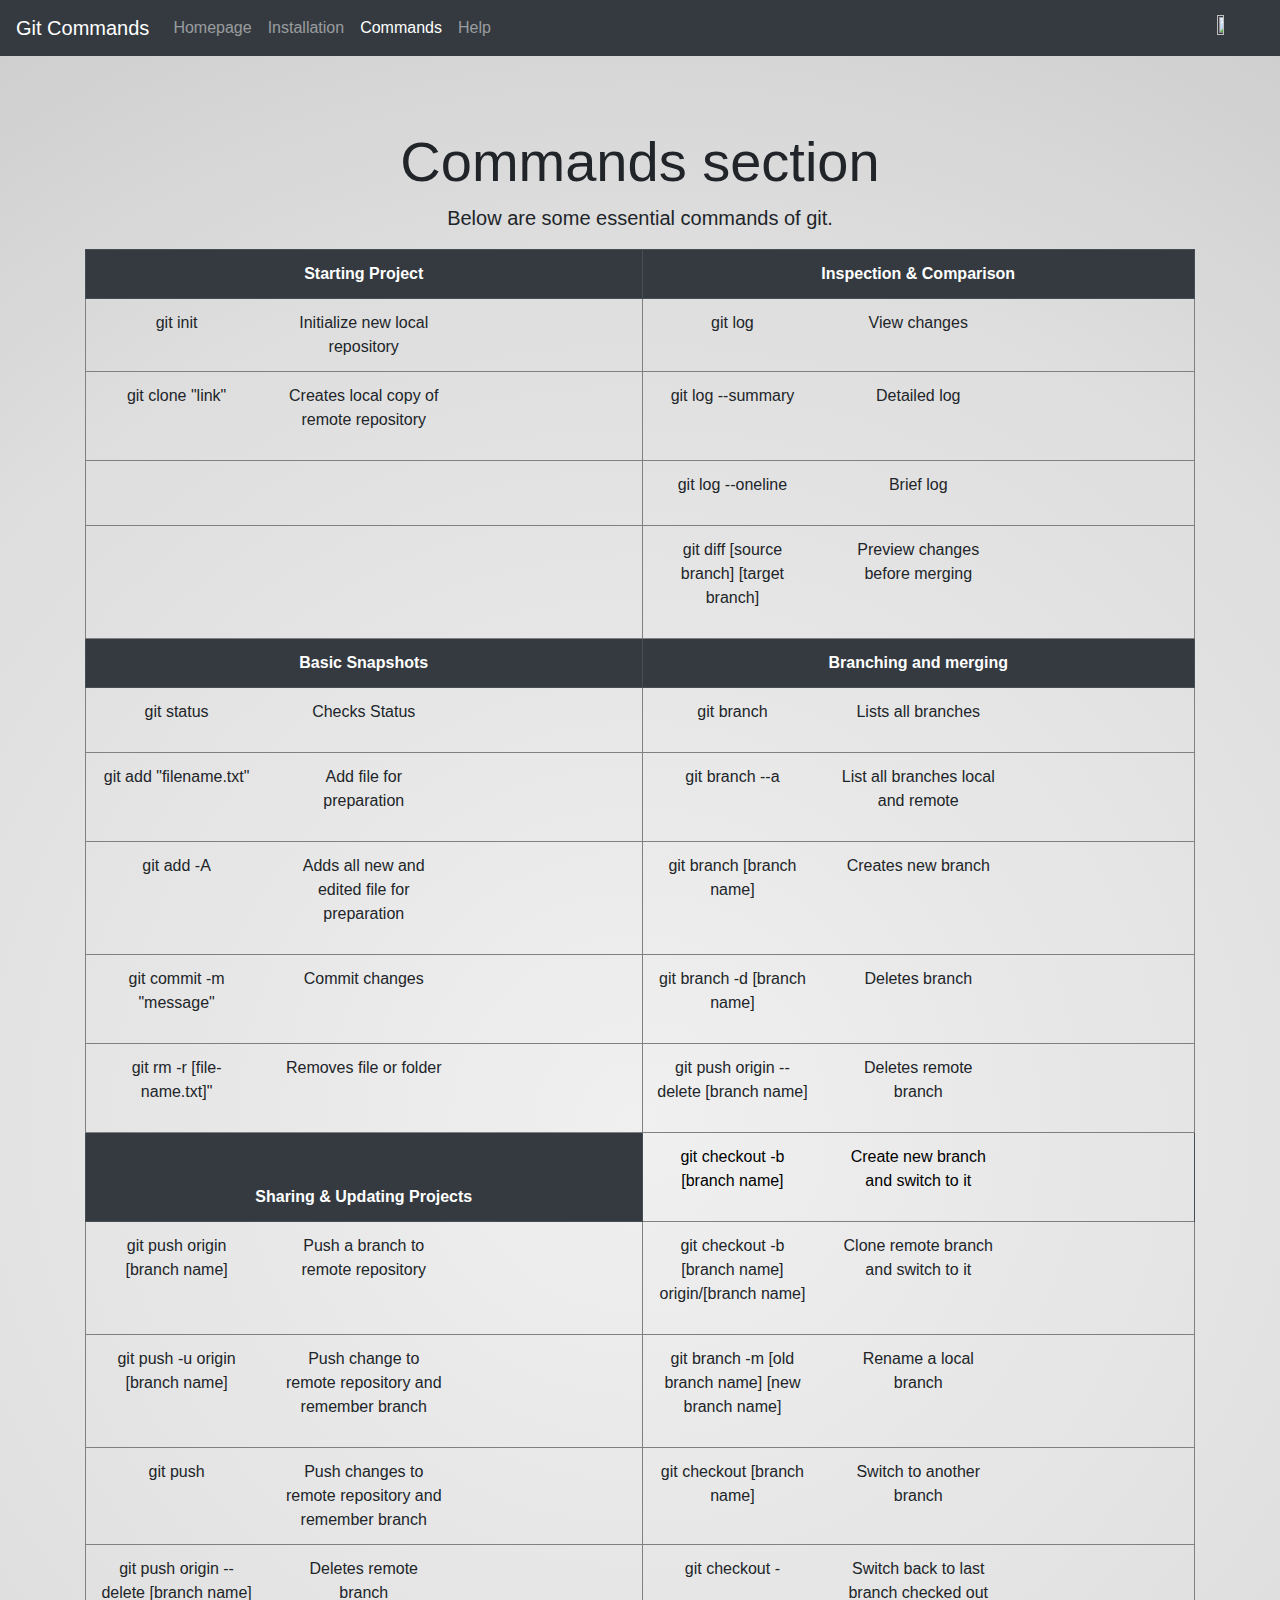
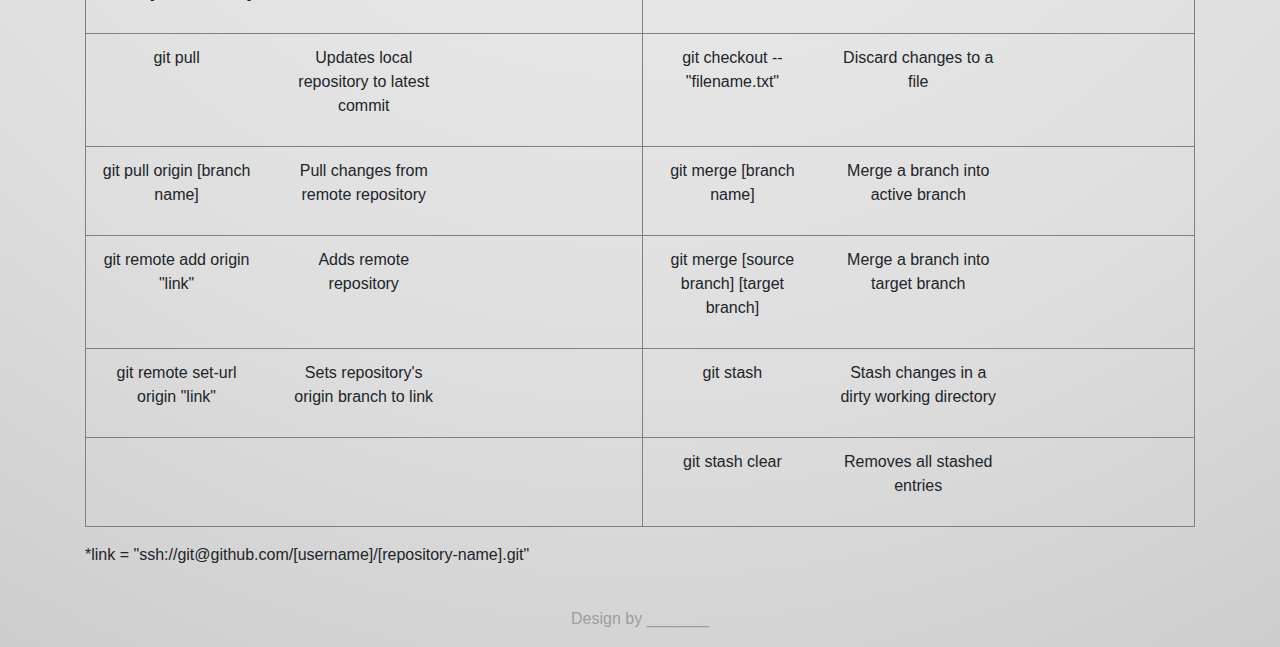
==== commands.html @ 151e9a5b "final version" ====
<!doctype html>
<html>
    <head>
    <meta charset="utf-8">
    <meta name="viewport" content="width=device-width, initial-scale=1, shrink-to-fit=no">
        <link rel="stylesheet" href="https://stackpath.bootstrapcdn.com/bootstrap/4.4.1/css/bootstrap.min.css" integrity="sha384-Vkoo8x4CGsO3+Hhxv8T/Q5PaXtkKtu6ug5TOeNV6gBiFeWPGFN9MuhOf23Q9Ifjh" crossorigin="anonymous">
        <link rel = "stylesheet" href = "design.css">
        <script src="https://code.jquery.com/jquery-3.4.1.slim.min.js" integrity="sha384-J6qa4849blE2+poT4WnyKhv5vZF5SrPo0iEjwBvKU7imGFAV0wwj1yYfoRSJoZ+n" crossorigin="anonymous"></script>
<script src="https://cdn.jsdelivr.net/npm/popper.js@1.16.0/dist/umd/popper.min.js" integrity="sha384-Q6E9RHvbIyZFJoft+2mJbHaEWldlvI9IOYy5n3zV9zzTtmI3UksdQRVvoxMfooAo" crossorigin="anonymous"></script>
<script src="https://stackpath.bootstrapcdn.com/bootstrap/4.4.1/js/bootstrap.min.js" integrity="sha384-wfSDF2E50Y2D1uUdj0O3uMBJnjuUD4Ih7YwaYd1iqfktj0Uod8GCExl3Og8ifwB6" crossorigin="anonymous"></script>
        
    </head>
    <body class = "text-center" id = "bg-gradient">
      <header class = "masthead mb-auto">
       <nav class="navbar navbar-expand-lg navbar-dark bg-dark">
            <a class="navbar-brand" href="#">Git Commands</a>
            <button class="navbar-toggler" type="button" data-toggle="collapse" data-target="#navbarText" aria-controls="navbarText" aria-expanded="false" aria-label="Toggle navigation">
              <span class="navbar-toggler-icon"></span>
            </button>
            <div class="collapse navbar-collapse" id="navbarText">
              <ul class="navbar-nav mr-auto">
                <li class="nav-item">
                  <a class="nav-link " href="index.html">Homepage <span class="sr-only">(current)</span></a>
                </li>
                <li class="nav-item">
                  <a class="nav-link" href="installation.html">Installation</a>
                </li>
                <li class="nav-item active">
                  <a class="nav-link" href="commands.html">Commands</a>
                </li>
                <li class="nav-item">
                    <a class="nav-link" href="help.html">Help</a>
                  </li>
              </ul>
             <img id = "optional" class = "imagesize" src = "http://getdrawings.com/vectors/github-icon-vector-31.png">
            </div>
        </nav> 
        </header>

    <main>
        <br><br><br>    
        
        <div class="container">
              <h1 class="display-4">Commands section</h1>
              <p class="lead">Below are some essential commands of git.</p>
        
        </div>
        <div class = "container">
        <table class="table table-bordered">
            <thead class="thead-dark">
              <tr>
                <th scope="col">Starting Project</th>
                <th scope="col">Inspection & Comparison</th>
              </tr>
            </thead>
            <tbody>
              <tr>
                <td>
                    <div class="row">
                        <div class="col-md-4 themed-grid-col">git init</div>
                        <div class="col-6 col-md-4 themed-grid-col">Initialize new local repository</div>
                      </div>



                </td>

                <td>

                    <div class="row mb-3">
                        <div class="col-md-4 themed-grid-col">git log</div>
                        <div class="col-6 col-md-4 themed-grid-col">View changes</div>
                      </div>
                </td>
              </tr>
              <tr>
                <td>
                    <div class="row mb-3">
                        <div class="col-md-4 themed-grid-col">git clone "link"</div>
                        <div class="col-6 col-md-4 themed-grid-col">Creates local copy of remote repository</div>
                      </div>

                </td>
                <td>
                    <div class="row mb-3">
                        <div class="col-md-4 themed-grid-col">git log --summary</div>
                        <div class="col-6 col-md-4 themed-grid-col">Detailed log</div>
                      </div>

                </td>
              </tr>
              <tr>
                <td></td>
                <td> <div class="row mb-3">
                    <div class="col-md-4 themed-grid-col">git log --oneline</div>
                    <div class="col-6 col-md-4 themed-grid-col">Brief log</div>
                  </div></td>
              </tr>
              <tr>
                <td>
                    <div class="row">
                        <div class="col-md-4 themed-grid-col"></div>
                        <div class="col-6 col-md-4 themed-grid-col"></div>
                      </div>



                </td>

                <td>

                    <div class="row mb-3">
                        <div class="col-md-4 themed-grid-col">git diff [source branch] [target branch]</div>
                        <div class="col-6 col-md-4 themed-grid-col">Preview changes before merging</div>
                      </div>
                </td>
              </tr>
            </tbody>
            <thead class="thead-dark">
                <tr>
                  <th scope="col">Basic Snapshots</th>
                  <th scope="col">Branching and merging</th>
                </tr>
              </thead>
              <tbody>
                <tr>
                  <td>
                      <div class="row">
                          <div class="col-md-4 themed-grid-col">git status</div>
                          <div class="col-6 col-md-4 themed-grid-col">Checks Status</div>
                        </div>
  
  
  
                  </td>
  
                  <td>
  
                      <div class="row mb-3">
                          <div class="col-md-4 themed-grid-col">git branch</div>
                          <div class="col-6 col-md-4 themed-grid-col">Lists all branches</div>
                        </div>
                  </td>
                </tr>
                <tr>
                  <td>
                      <div class="row mb-3">
                          <div class="col-md-4 themed-grid-col">git add "filename.txt"</div>
                          <div class="col-6 col-md-4 themed-grid-col">Add file for preparation</div>
                        </div>
  
                  </td>
                  <td>
                      <div class="row mb-3">
                          <div class="col-md-4 themed-grid-col">git branch --a</div>
                          <div class="col-6 col-md-4 themed-grid-col">List all branches local and remote</div>
                        </div>
  
                  </td>
                </tr>
                <tr>
                  <td>
                    <div class = "row mb-3">
                    <div class="col-md-4 themed-grid-col">git add -A </div>
                    <div class="col-6 col-md-4 themed-grid-col">Adds all new and edited file for preparation</div>
                    </div>
                  </td>
                  <td> <div class="row mb-3">
                      <div class="col-md-4 themed-grid-col">git branch [branch name] </div>
                      <div class="col-6 col-md-4 themed-grid-col">Creates new branch</div>
                    </div></td>
                </tr>
                <tr>
                  <td>
                      <div class="row">
                          <div class="col-md-4 themed-grid-col">git commit -m "message"</div>
                          <div class="col-6 col-md-4 themed-grid-col">Commit changes</div>
                        </div>
                    </td>
  
                  <td>
  
                      <div class="row mb-3">
                          <div class="col-md-4 themed-grid-col">git branch -d [branch name]</div>
                          <div class="col-6 col-md-4 themed-grid-col">Deletes branch</div>
                        </div>
                  </td>
                </tr>
                <tr>
                    <td>
                        <div class="row">
                            <div class="col-md-4 themed-grid-col">git rm -r [file-name.txt]"</div>
                            <div class="col-6 col-md-4 ">Removes file or folder</div>
                          </div>
                      </td>
    
                    <td>
    
                        <div class="row mb-3">
                            <div class="col-md-4 ">git push origin --delete [branch name]</div>
                            <div class="col-6 col-md-4 ">Deletes remote branch</div>
                          </div>
                    </td>
                  </tr>
                  <thead class="thead-dark">
                    <tr>
                      <th scope="col">Sharing & Updating Projects</th>
                      <th  style= "background-color:transparent;font-weight:400;color:black; border-bottom: transparent;" scope="col">
                        
                        <div class="row mb-3">
                            <div class="col-md-4 themed-grid-col">git checkout -b [branch name]</div>
                            <div class="col-6 col-md-4 themed-grid-col">Create new branch and switch to it</div>
                          </div>
                        </th>
                    </tr>
                  </thead>
                  <tr>
                    <td>
                        <div class="row mb-3">
                            <div class="col-md-4 themed-grid-col">git push origin [branch name]</div>
                            <div class="col-6 col-md-4 themed-grid-col">Push a branch to remote repository</div>
                          </div>
    
                    </td>
                    <td>
                        <div class="row mb-3">
                            <div class="col-md-4 themed-grid-col">git checkout -b [branch name] origin/[branch name]</div>
                            <div class="col-6 col-md-4 themed-grid-col">Clone remote branch and switch to it</div>
                          </div>
    
                    </td>
                  </tr>
                  <tr>
                    <td>
                      <div class = "row mb-3">
                      <div class="col-md-4 themed-grid-col">git push -u origin [branch name] </div>
                      <div class="col-6 col-md-4 themed-grid-col">Push change to remote repository and remember branch</div>
                      </div>
                    </td>
                    <td> <div class="row mb-3">
                        <div class="col-md-4 themed-grid-col">git branch -m [old branch name] [new branch name] </div>
                        <div class="col-6 col-md-4 themed-grid-col">Rename a local branch</div>
                      </div></td>
                  </tr>
                  <tr>
                    <td>
                        <div class="row">
                            <div class="col-md-4 themed-grid-col">git push</div>
                            <div class="col-6 col-md-4 themed-grid-col">Push changes to remote repository and remember branch</div>
                          </div>
                      </td>
    
                    <td>
    
                        <div class="row mb-3">
                            <div class="col-md-4 themed-grid-col">git checkout [branch name]</div>
                            <div class="col-6 col-md-4 themed-grid-col">Switch to another branch</div>
                          </div>
                    </td>
                  </tr>
                  <tr>
                      <td>
                          <div class="row">
                              <div class="col-md-4 themed-grid-col">git push origin --delete [branch name]</div>
                              <div class="col-6 col-md-4 ">Deletes remote branch</div>
                            </div>
                        </td>
      
                      <td>
      
                          <div class="row mb-3">
                              <div class="col-md-4 ">git checkout -</div>
                              <div class="col-6 col-md-4 ">Switch back to last branch checked out</div>
                            </div>
                      </td>
                    </tr>
                    <tr>
                        <td>
                            <div class="row mb-3">
                                <div class="col-md-4 themed-grid-col">git pull</div>
                                <div class="col-6 col-md-4 themed-grid-col">Updates local repository to latest commit</div>
                              </div>
        
                        </td>
                        <td>
                            <div class="row mb-3">
                                <div class="col-md-4 themed-grid-col">git checkout -- "filename.txt" </div>
                                <div class="col-6 col-md-4 themed-grid-col">Discard changes to a file</div>
                              </div>
        
                        </td>
                      </tr>
                      <tr>
                        <td>
                          <div class = "row mb-3">
                          <div class="col-md-4 themed-grid-col">git pull origin [branch name] </div>
                          <div class="col-6 col-md-4 themed-grid-col">Pull changes from remote repository</div>
                          </div>
                        </td>
                        <td> <div class="row mb-3">
                            <div class="col-md-4 themed-grid-col">git merge [branch name] </div>
                            <div class="col-6 col-md-4 themed-grid-col">Merge a branch into active branch</div>
                          </div></td>
                      </tr>
                      <tr>
                        <td>
                            <div class="row">
                                <div class="col-md-4 themed-grid-col">git remote add origin "link"</div>
                                <div class="col-6 col-md-4 themed-grid-col">Adds remote repository</div>
                              </div>
                          </td>
        
                        <td>
        
                            <div class="row mb-3">
                                <div class="col-md-4 themed-grid-col">git merge [source branch] [target branch]</div>
                                <div class="col-6 col-md-4 themed-grid-col">Merge a branch into target branch</div>
                              </div>
                        </td>
                      </tr>
                      <tr>
                          <td>
                              <div class="row">
                                  <div class="col-md-4 themed-grid-col">git remote set-url origin "link"</div>
                                  <div class="col-6 col-md-4 ">Sets repository's origin branch to link</div>
                                </div>
                            </td>
          
                          <td>
          
                              <div class="row mb-3">
                                  <div class="col-md-4 ">git stash</div>
                                  <div class="col-6 col-md-4 ">Stash changes in a dirty working directory</div>
                                </div>
                          </td>
                        </tr>
                        <tr>
                            <td>
                                <div class="row">
                                    <div class="col-md-4 themed-grid-col"></div>
                                    <div class="col-6 col-md-4 "></div>
                                  </div>
                              </td>
            
                            <td>
            
                                <div class="row mb-3">
                                    <div class="col-md-4 ">git stash clear</div>
                                    <div class="col-6 col-md-4 ">Removes all stashed entries</div>
                                  </div>
                            </td>
                          </tr>
              </tbody>
          </table>
          <p style = "text-align:left";>*link = "ssh://git@github.com/[username]/[repository-name].git"</p>
        </div>
        
    </main>
<br>
    <footer class = "mastfoot mt-auto">
    
        <div class = "inner">
          <p class = "design"> Design by _______

          </p>
        </div>
    


    </body>












</html>
---- design.css ----
table.table-bordered tbody tr td, table.table-bordered thead tr th {
  border-right: 1px solid grey;
  border: 1px solid grey;
}

@media (max-width: 770px) {
  table tr td {
    font-size: 10px;
  }

  table thead tr th div {
    font-size: 10px;
  }
}
.bg-dark {
  color: white;
}

.mb-0 {
  font-size: 30px;
  color: #474950;
}

.mb-1 {
  font-size: 20px;
  color: #474950;
}

.blockquote {
  font-size: 15px;
  color: #474950;
}

.design {
  color: #9d9da3;
}

.text-center {
  text-align: center;
}

.header-color {
  text-align: center;
  background-color: #3b3b38;
}

.masthead-brand {
  color: white;
  text-align: left;
}

a {
  color: white;
}

li .light {
  color: #9e9ca6;
}
li .dark {
  color: white;
}

.imagesize {
  width: 8%;
  height: 8%;
}

#bg-gradient {
  background: radial-gradient(circle, #f0f0f0 0%, #dedede 67%, #cdcdcd 100%);
}

.subtext {
  font-size: 25px;
}

.comment {
  font-size: 20px;
}

.hometext {
  color: #474950;
}

table.table-bordered thead tr th {
  margin-top: 20px;
}

#continuation {
  background-color: transparent;
}

@media (max-width: 990px) {
  #optional {
    display: none;
  }
}

/*# sourceMappingURL=design.css.map */
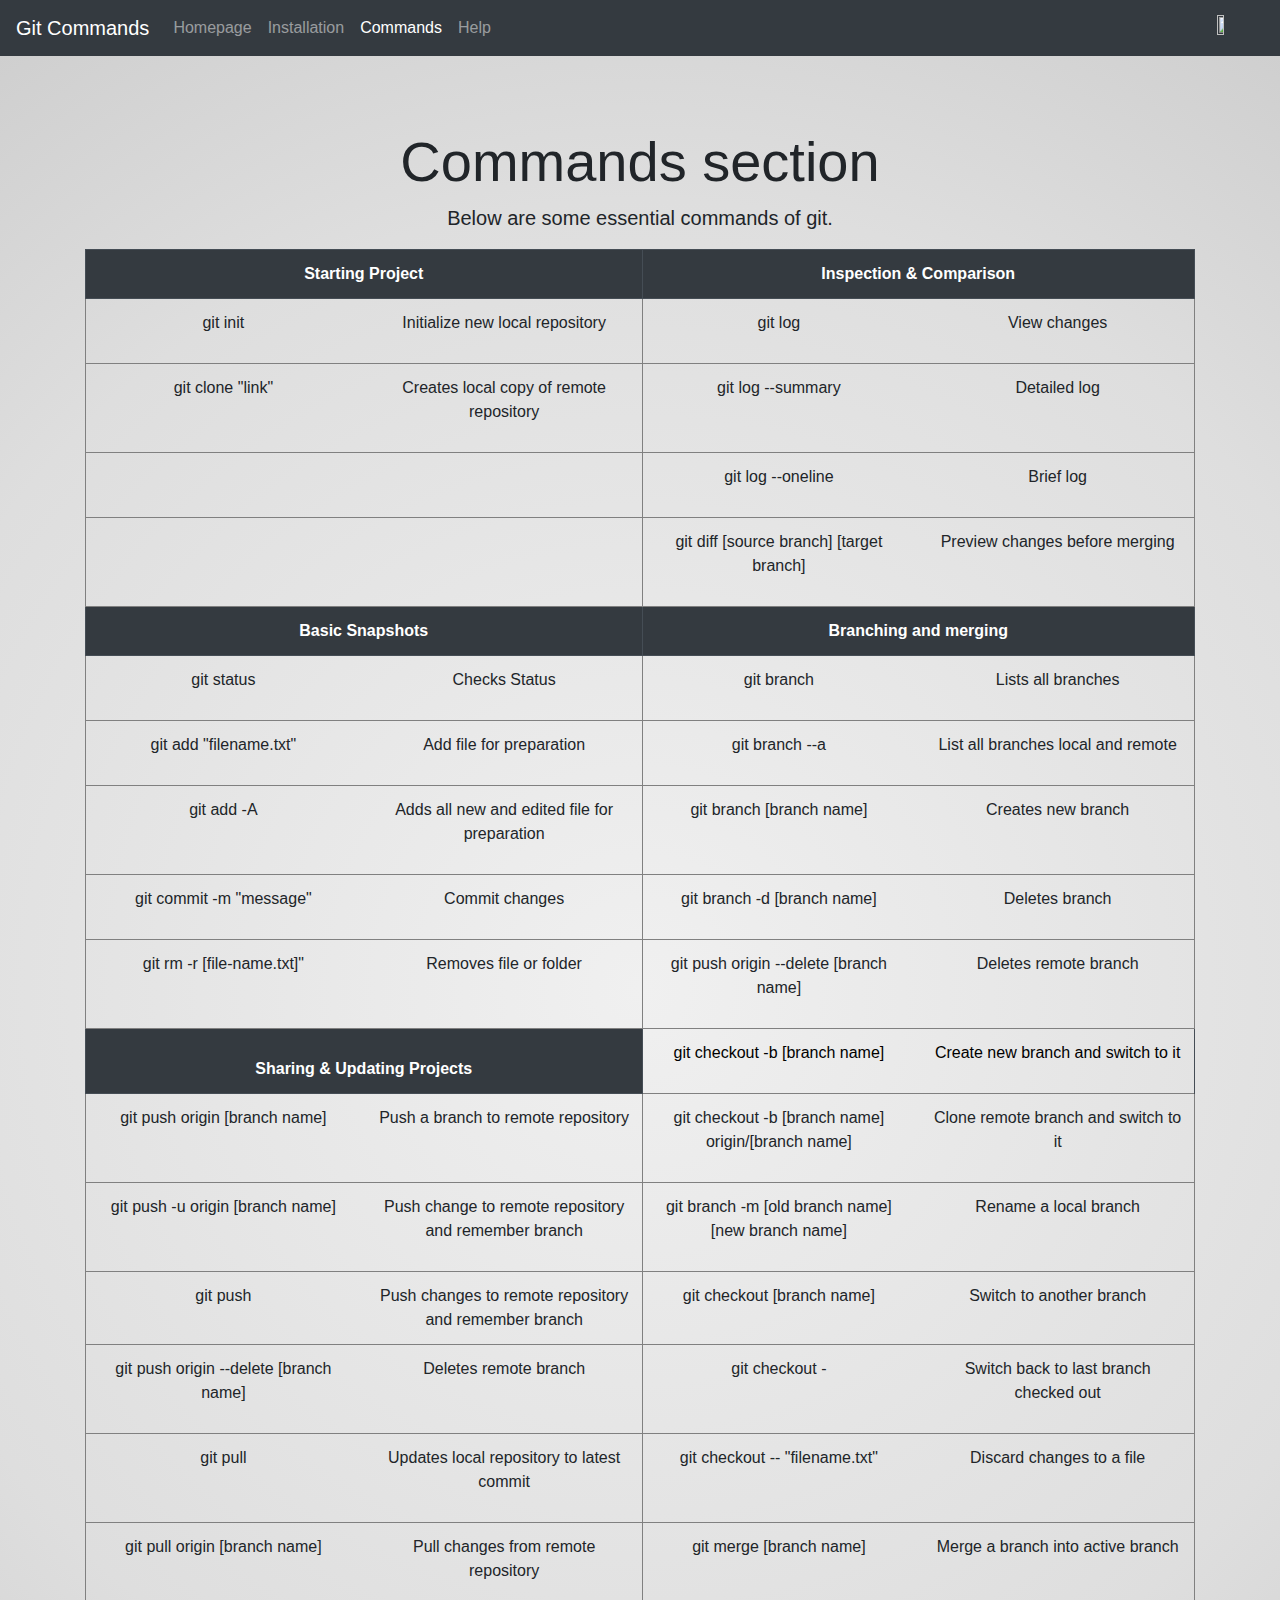
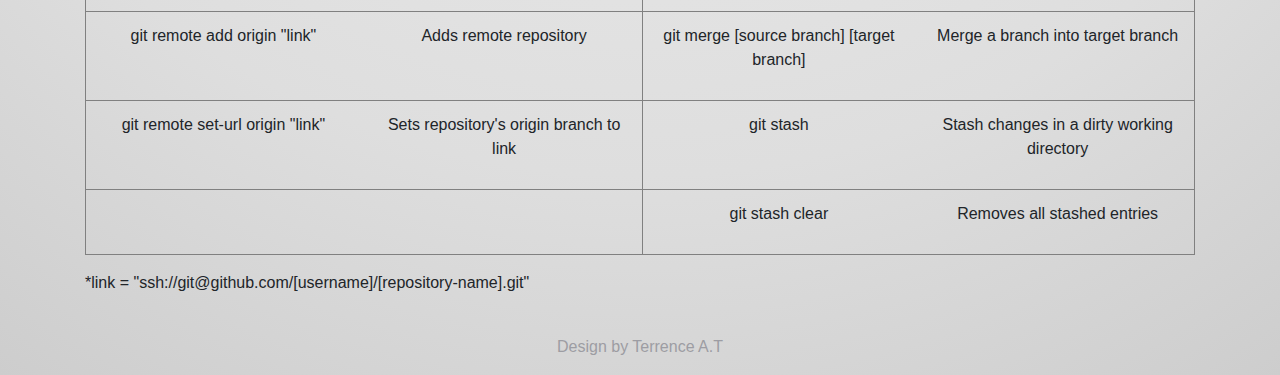
==== commit bcd65793: "Add name and fix tables" ====
--- a/commands.html
+++ b/commands.html
@@ -1,7 +1,8 @@
 <!doctype html>
 <html>
     <head>
-    <meta charset="utf-8">
+    <title> Git Commands - Commands</title>
+      <meta charset="utf-8">
     <meta name="viewport" content="width=device-width, initial-scale=1, shrink-to-fit=no">
         <link rel="stylesheet" href="https://stackpath.bootstrapcdn.com/bootstrap/4.4.1/css/bootstrap.min.css" integrity="sha384-Vkoo8x4CGsO3+Hhxv8T/Q5PaXtkKtu6ug5TOeNV6gBiFeWPGFN9MuhOf23Q9Ifjh" crossorigin="anonymous">
         <link rel = "stylesheet" href = "design.css">
@@ -13,7 +14,7 @@
     <body class = "text-center" id = "bg-gradient">
       <header class = "masthead mb-auto">
        <nav class="navbar navbar-expand-lg navbar-dark bg-dark">
-            <a class="navbar-brand" href="#">Git Commands</a>
+            <a class="navbar-brand" href="index.html">Git Commands</a>
             <button class="navbar-toggler" type="button" data-toggle="collapse" data-target="#navbarText" aria-controls="navbarText" aria-expanded="false" aria-label="Toggle navigation">
               <span class="navbar-toggler-icon"></span>
             </button>
@@ -57,8 +58,8 @@
               <tr>
                 <td>
                     <div class="row">
-                        <div class="col-md-4 themed-grid-col">git init</div>
-                        <div class="col-6 col-md-4 themed-grid-col">Initialize new local repository</div>
+                        <div class="col-md-6 themed-grid-col">git init</div>
+                        <div class="col-6  themed-grid-col">Initialize new local repository</div>
                       </div>
 
 
@@ -68,23 +69,23 @@
                 <td>
 
                     <div class="row mb-3">
-                        <div class="col-md-4 themed-grid-col">git log</div>
-                        <div class="col-6 col-md-4 themed-grid-col">View changes</div>
+                        <div class="col-md-6 themed-grid-col">git log</div>
+                        <div class="col-6  themed-grid-col">View changes</div>
                       </div>
                 </td>
               </tr>
               <tr>
                 <td>
                     <div class="row mb-3">
-                        <div class="col-md-4 themed-grid-col">git clone "link"</div>
-                        <div class="col-6 col-md-4 themed-grid-col">Creates local copy of remote repository</div>
+                        <div class="col-md-6 themed-grid-col">git clone "link"</div>
+                        <div class="col-6 themed-grid-col">Creates local copy of remote repository</div>
                       </div>
 
                 </td>
                 <td>
                     <div class="row mb-3">
-                        <div class="col-md-4 themed-grid-col">git log --summary</div>
-                        <div class="col-6 col-md-4 themed-grid-col">Detailed log</div>
+                        <div class="col-md-6 themed-grid-col">git log --summary</div>
+                        <div class="col-6 themed-grid-col">Detailed log</div>
                       </div>
 
                 </td>
@@ -92,15 +93,15 @@
               <tr>
                 <td></td>
                 <td> <div class="row mb-3">
-                    <div class="col-md-4 themed-grid-col">git log --oneline</div>
-                    <div class="col-6 col-md-4 themed-grid-col">Brief log</div>
+                    <div class="col-md-6 themed-grid-col">git log --oneline</div>
+                    <div class="col-6  themed-grid-col">Brief log</div>
                   </div></td>
               </tr>
               <tr>
                 <td>
                     <div class="row">
-                        <div class="col-md-4 themed-grid-col"></div>
-                        <div class="col-6 col-md-4 themed-grid-col"></div>
+                        <div class="col-md-6 themed-grid-col"></div>
+                        <div class="col-6  themed-grid-col"></div>
                       </div>
 
 
@@ -110,8 +111,8 @@
                 <td>
 
                     <div class="row mb-3">
-                        <div class="col-md-4 themed-grid-col">git diff [source branch] [target branch]</div>
-                        <div class="col-6 col-md-4 themed-grid-col">Preview changes before merging</div>
+                        <div class="col-md-6 themed-grid-col">git diff [source branch] [target branch]</div>
+                        <div class="col-6  themed-grid-col">Preview changes before merging</div>
                       </div>
                 </td>
               </tr>
@@ -126,8 +127,8 @@
                 <tr>
                   <td>
                       <div class="row">
-                          <div class="col-md-4 themed-grid-col">git status</div>
-                          <div class="col-6 col-md-4 themed-grid-col">Checks Status</div>
+                          <div class="col-md-6 themed-grid-col">git status</div>
+                          <div class="col-6  themed-grid-col">Checks Status</div>
                         </div>
   
   
@@ -137,23 +138,23 @@
                   <td>
   
                       <div class="row mb-3">
-                          <div class="col-md-4 themed-grid-col">git branch</div>
-                          <div class="col-6 col-md-4 themed-grid-col">Lists all branches</div>
+                          <div class="col-md-6 themed-grid-col">git branch</div>
+                          <div class="col-6  themed-grid-col">Lists all branches</div>
                         </div>
                   </td>
                 </tr>
                 <tr>
                   <td>
                       <div class="row mb-3">
-                          <div class="col-md-4 themed-grid-col">git add "filename.txt"</div>
-                          <div class="col-6 col-md-4 themed-grid-col">Add file for preparation</div>
+                          <div class="col-md-6 themed-grid-col">git add "filename.txt"</div>
+                          <div class="col-6  themed-grid-col">Add file for preparation</div>
                         </div>
   
                   </td>
                   <td>
                       <div class="row mb-3">
-                          <div class="col-md-4 themed-grid-col">git branch --a</div>
-                          <div class="col-6 col-md-4 themed-grid-col">List all branches local and remote</div>
+                          <div class="col-md-6 themed-grid-col">git branch --a</div>
+                          <div class="col-6  themed-grid-col">List all branches local and remote</div>
                         </div>
   
                   </td>
@@ -161,44 +162,44 @@
                 <tr>
                   <td>
                     <div class = "row mb-3">
-                    <div class="col-md-4 themed-grid-col">git add -A </div>
-                    <div class="col-6 col-md-4 themed-grid-col">Adds all new and edited file for preparation</div>
+                    <div class="col-md-6 themed-grid-col">git add -A </div>
+                    <div class="col-6  themed-grid-col">Adds all new and edited file for preparation</div>
                     </div>
                   </td>
                   <td> <div class="row mb-3">
-                      <div class="col-md-4 themed-grid-col">git branch [branch name] </div>
-                      <div class="col-6 col-md-4 themed-grid-col">Creates new branch</div>
+                      <div class="col-md-6 themed-grid-col">git branch [branch name] </div>
+                      <div class="col-6  themed-grid-col">Creates new branch</div>
                     </div></td>
                 </tr>
                 <tr>
                   <td>
                       <div class="row">
-                          <div class="col-md-4 themed-grid-col">git commit -m "message"</div>
-                          <div class="col-6 col-md-4 themed-grid-col">Commit changes</div>
+                          <div class="col-md-6 themed-grid-col">git commit -m "message"</div>
+                          <div class="col-6  themed-grid-col">Commit changes</div>
                         </div>
                     </td>
   
                   <td>
   
                       <div class="row mb-3">
-                          <div class="col-md-4 themed-grid-col">git branch -d [branch name]</div>
-                          <div class="col-6 col-md-4 themed-grid-col">Deletes branch</div>
+                          <div class="col-md-6 themed-grid-col">git branch -d [branch name]</div>
+                          <div class="col-6  themed-grid-col">Deletes branch</div>
                         </div>
                   </td>
                 </tr>
                 <tr>
                     <td>
                         <div class="row">
-                            <div class="col-md-4 themed-grid-col">git rm -r [file-name.txt]"</div>
-                            <div class="col-6 col-md-4 ">Removes file or folder</div>
+                            <div class="col-md-6 themed-grid-col">git rm -r [file-name.txt]"</div>
+                            <div class="col-6  ">Removes file or folder</div>
                           </div>
                       </td>
     
                     <td>
     
                         <div class="row mb-3">
-                            <div class="col-md-4 ">git push origin --delete [branch name]</div>
-                            <div class="col-6 col-md-4 ">Deletes remote branch</div>
+                            <div class="col-md-6 ">git push origin --delete [branch name]</div>
+                            <div class="col-6 ">Deletes remote branch</div>
                           </div>
                     </td>
                   </tr>
@@ -208,8 +209,8 @@
                       <th  style= "background-color:transparent;font-weight:400;color:black; border-bottom: transparent;" scope="col">
                         
                         <div class="row mb-3">
-                            <div class="col-md-4 themed-grid-col">git checkout -b [branch name]</div>
-                            <div class="col-6 col-md-4 themed-grid-col">Create new branch and switch to it</div>
+                            <div class="col-md-6 themed-grid-col">git checkout -b [branch name]</div>
+                            <div class="col-6  themed-grid-col">Create new branch and switch to it</div>
                           </div>
                         </th>
                     </tr>
@@ -217,15 +218,15 @@
                   <tr>
                     <td>
                         <div class="row mb-3">
-                            <div class="col-md-4 themed-grid-col">git push origin [branch name]</div>
-                            <div class="col-6 col-md-4 themed-grid-col">Push a branch to remote repository</div>
-                          </div>
-    
-                    </td>
-                    <td>
-                        <div class="row mb-3">
-                            <div class="col-md-4 themed-grid-col">git checkout -b [branch name] origin/[branch name]</div>
-                            <div class="col-6 col-md-4 themed-grid-col">Clone remote branch and switch to it</div>
+                            <div class="col-md-6 themed-grid-col">git push origin [branch name]</div>
+                            <div class="col-6  themed-grid-col">Push a branch to remote repository</div>
+                          </div>
+    
+                    </td>
+                    <td>
+                        <div class="row mb-3">
+                            <div class="col-md-6 themed-grid-col">git checkout -b [branch name] origin/[branch name]</div>
+                            <div class="col-6 themed-grid-col">Clone remote branch and switch to it</div>
                           </div>
     
                     </td>
@@ -233,59 +234,59 @@
                   <tr>
                     <td>
                       <div class = "row mb-3">
-                      <div class="col-md-4 themed-grid-col">git push -u origin [branch name] </div>
-                      <div class="col-6 col-md-4 themed-grid-col">Push change to remote repository and remember branch</div>
+                      <div class="col-md-6 themed-grid-col">git push -u origin [branch name] </div>
+                      <div class="col-6  themed-grid-col">Push change to remote repository and remember branch</div>
                       </div>
                     </td>
                     <td> <div class="row mb-3">
-                        <div class="col-md-4 themed-grid-col">git branch -m [old branch name] [new branch name] </div>
-                        <div class="col-6 col-md-4 themed-grid-col">Rename a local branch</div>
+                        <div class="col-md-6 themed-grid-col">git branch -m [old branch name] [new branch name] </div>
+                        <div class="col-6  themed-grid-col">Rename a local branch</div>
                       </div></td>
                   </tr>
                   <tr>
                     <td>
                         <div class="row">
-                            <div class="col-md-4 themed-grid-col">git push</div>
-                            <div class="col-6 col-md-4 themed-grid-col">Push changes to remote repository and remember branch</div>
+                            <div class="col-md-6 themed-grid-col">git push</div>
+                            <div class="col-6  themed-grid-col">Push changes to remote repository and remember branch</div>
                           </div>
                       </td>
     
                     <td>
     
                         <div class="row mb-3">
-                            <div class="col-md-4 themed-grid-col">git checkout [branch name]</div>
-                            <div class="col-6 col-md-4 themed-grid-col">Switch to another branch</div>
+                            <div class="col-md-6 themed-grid-col">git checkout [branch name]</div>
+                            <div class="col-6  themed-grid-col">Switch to another branch</div>
                           </div>
                     </td>
                   </tr>
                   <tr>
                       <td>
                           <div class="row">
-                              <div class="col-md-4 themed-grid-col">git push origin --delete [branch name]</div>
-                              <div class="col-6 col-md-4 ">Deletes remote branch</div>
+                              <div class="col-md-6 themed-grid-col">git push origin --delete [branch name]</div>
+                              <div class="col-6 ">Deletes remote branch</div>
                             </div>
                         </td>
       
                       <td>
       
                           <div class="row mb-3">
-                              <div class="col-md-4 ">git checkout -</div>
-                              <div class="col-6 col-md-4 ">Switch back to last branch checked out</div>
+                              <div class="col-md-6 ">git checkout -</div>
+                              <div class="col-6 ">Switch back to last branch checked out</div>
                             </div>
                       </td>
                     </tr>
                     <tr>
                         <td>
                             <div class="row mb-3">
-                                <div class="col-md-4 themed-grid-col">git pull</div>
-                                <div class="col-6 col-md-4 themed-grid-col">Updates local repository to latest commit</div>
+                                <div class="col-md-6 themed-grid-col">git pull</div>
+                                <div class="col-6 themed-grid-col">Updates local repository to latest commit</div>
                               </div>
         
                         </td>
                         <td>
                             <div class="row mb-3">
-                                <div class="col-md-4 themed-grid-col">git checkout -- "filename.txt" </div>
-                                <div class="col-6 col-md-4 themed-grid-col">Discard changes to a file</div>
+                                <div class="col-md-6 themed-grid-col">git checkout -- "filename.txt" </div>
+                                <div class="col-6  themed-grid-col">Discard changes to a file</div>
                               </div>
         
                         </td>
@@ -293,60 +294,60 @@
                       <tr>
                         <td>
                           <div class = "row mb-3">
-                          <div class="col-md-4 themed-grid-col">git pull origin [branch name] </div>
-                          <div class="col-6 col-md-4 themed-grid-col">Pull changes from remote repository</div>
+                          <div class="col-md-6 themed-grid-col">git pull origin [branch name] </div>
+                          <div class="col-6  themed-grid-col">Pull changes from remote repository</div>
                           </div>
                         </td>
                         <td> <div class="row mb-3">
-                            <div class="col-md-4 themed-grid-col">git merge [branch name] </div>
-                            <div class="col-6 col-md-4 themed-grid-col">Merge a branch into active branch</div>
+                            <div class="col-md-6 themed-grid-col">git merge [branch name] </div>
+                            <div class="col-6  themed-grid-col">Merge a branch into active branch</div>
                           </div></td>
                       </tr>
                       <tr>
                         <td>
                             <div class="row">
-                                <div class="col-md-4 themed-grid-col">git remote add origin "link"</div>
-                                <div class="col-6 col-md-4 themed-grid-col">Adds remote repository</div>
+                                <div class="col-md-6 themed-grid-col">git remote add origin "link"</div>
+                                <div class="col-6  themed-grid-col">Adds remote repository</div>
                               </div>
                           </td>
         
                         <td>
         
                             <div class="row mb-3">
-                                <div class="col-md-4 themed-grid-col">git merge [source branch] [target branch]</div>
-                                <div class="col-6 col-md-4 themed-grid-col">Merge a branch into target branch</div>
+                                <div class="col-md-6 themed-grid-col">git merge [source branch] [target branch]</div>
+                                <div class="col-6  themed-grid-col">Merge a branch into target branch</div>
                               </div>
                         </td>
                       </tr>
                       <tr>
                           <td>
                               <div class="row">
-                                  <div class="col-md-4 themed-grid-col">git remote set-url origin "link"</div>
-                                  <div class="col-6 col-md-4 ">Sets repository's origin branch to link</div>
+                                  <div class="col-md-6 themed-grid-col">git remote set-url origin "link"</div>
+                                  <div class="col-6  ">Sets repository's origin branch to link</div>
                                 </div>
                             </td>
           
                           <td>
           
                               <div class="row mb-3">
-                                  <div class="col-md-4 ">git stash</div>
-                                  <div class="col-6 col-md-4 ">Stash changes in a dirty working directory</div>
+                                  <div class="col-md-6 ">git stash</div>
+                                  <div class="col-6  ">Stash changes in a dirty working directory</div>
                                 </div>
                           </td>
                         </tr>
                         <tr>
                             <td>
                                 <div class="row">
-                                    <div class="col-md-4 themed-grid-col"></div>
-                                    <div class="col-6 col-md-4 "></div>
+                                    <div class="col-md-6 themed-grid-col"></div>
+                                    <div class="col-6 "></div>
                                   </div>
                               </td>
             
                             <td>
             
                                 <div class="row mb-3">
-                                    <div class="col-md-4 ">git stash clear</div>
-                                    <div class="col-6 col-md-4 ">Removes all stashed entries</div>
+                                    <div class="col-md-6 ">git stash clear</div>
+                                    <div class="col-6  ">Removes all stashed entries</div>
                                   </div>
                             </td>
                           </tr>
@@ -360,7 +361,7 @@
     <footer class = "mastfoot mt-auto">
     
         <div class = "inner">
-          <p class = "design"> Design by _______
+          <p class = "design"> Design by Terrence A.T
 
           </p>
         </div>
--- a/design.css
+++ b/design.css
@@ -1,5 +1,4 @@
 table.table-bordered tbody tr td, table.table-bordered thead tr th {
-  border-right: 1px solid grey;
   border: 1px solid grey;
 }
 
@@ -12,10 +11,6 @@
     font-size: 10px;
   }
 }
-.bg-dark {
-  color: white;
-}
-
 .mb-0 {
   font-size: 30px;
   color: #474950;
@@ -60,6 +55,28 @@
   color: white;
 }
 
+ul.list-group li a {
+  display: inline-block;
+  position: relative;
+  overflow: hidden;
+  text-decoration: none;
+}
+ul.list-group li a:after {
+  content: "";
+  width: 20%;
+  height: 100%;
+  position: absolute;
+  left: auto;
+  top: 0;
+  bottom: 0;
+  right: -20%;
+  background-image: linear-gradient(135deg, rgba(255, 255, 255, 0), rgba(255, 255, 255, 0.8), rgba(255, 255, 255, 0));
+}
+ul.list-group li a:hover:after {
+  transition: all 0.4s ease-out;
+  right: 100%;
+}
+
 .imagesize {
   width: 8%;
   height: 8%;
